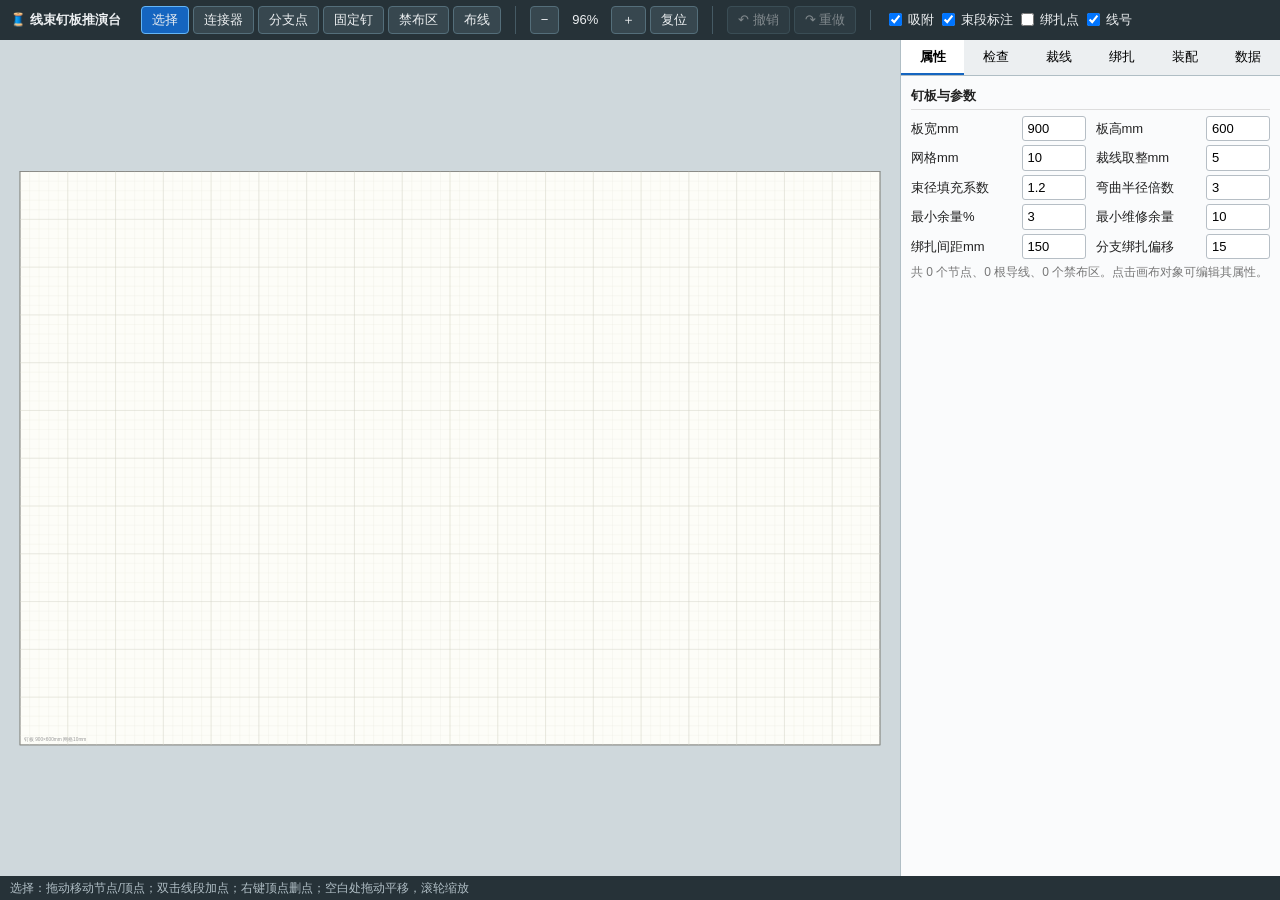
==== static/index.html @ 6e4dbf51 "修复线束钉板放样与装配推演台问题" ====
<!DOCTYPE html>
<html lang="zh">
<head>
<meta charset="utf-8">
<meta name="viewport" content="width=device-width, initial-scale=1">
<title>线束钉板放样与装配推演台</title>
<link rel="stylesheet" href="/static/style.css">
</head>
<body>
<header id="topbar">
  <span class="brand">🧵 线束钉板推演台</span>
  <span class="tb-group" id="tools">
    <button data-tool="select" class="tool active" title="选择/移动 (V)">选择</button>
    <button data-tool="connector" class="tool" title="放置连接器 (J)">连接器</button>
    <button data-tool="branch" class="tool" title="放置分支点 (B)">分支点</button>
    <button data-tool="nail" class="tool" title="放置固定钉 (N)">固定钉</button>
    <button data-tool="zone" class="tool" title="拖出禁布区 (Z)">禁布区</button>
    <button data-tool="wire" class="tool" title="布线：点连接器起点→途经点→连接器终点 (W)">布线</button>
  </span>
  <span class="tb-group">
    <button id="zoomOut" title="缩小">−</button>
    <span id="zoomLabel" class="zoom">100%</span>
    <button id="zoomIn" title="放大">＋</button>
    <button id="zoomFit" title="复位视图">复位</button>
  </span>
  <span class="tb-group">
    <button id="undoBtn" title="撤销 (Ctrl+Z)">↶ 撤销</button>
    <button id="redoBtn" title="重做 (Ctrl+Y)">↷ 重做</button>
  </span>
  <span class="tb-group">
    <label class="chk"><input type="checkbox" id="optSnap" checked> 吸附</label>
    <label class="chk"><input type="checkbox" id="optBundles" checked> 束段标注</label>
    <label class="chk"><input type="checkbox" id="optTies"> 绑扎点</label>
    <label class="chk"><input type="checkbox" id="optLabels" checked> 线号</label>
  </span>
</header>

<div id="main">
  <div id="canvasWrap">
    <svg id="canvas" xmlns="http://www.w3.org/2000/svg">
      <defs>
        <pattern id="hatch" width="6" height="6" patternUnits="userSpaceOnUse" patternTransform="rotate(45)">
          <rect width="6" height="6" fill="#fbe4e4"></rect>
          <line x1="0" y1="0" x2="0" y2="6" stroke="#d88" stroke-width="1"></line>
        </pattern>
      </defs>
      <g id="layer-board"></g>
      <g id="layer-zone"></g>
      <g id="layer-bundle"></g>
      <g id="layer-wire"></g>
      <g id="layer-tie"></g>
      <g id="layer-node"></g>
      <g id="layer-overlay"></g>
    </svg>
    <div id="pinPicker" class="hidden"></div>
    <div id="stepBar" class="hidden"></div>
  </div>

  <aside id="side">
    <nav id="tabs">
      <button data-tab="prop" class="tab active">属性</button>
      <button data-tab="check" class="tab">检查 <span id="checkBadge" class="badge hidden"></span></button>
      <button data-tab="cut" class="tab">裁线</button>
      <button data-tab="tie" class="tab">绑扎</button>
      <button data-tab="asm" class="tab">装配</button>
      <button data-tab="data" class="tab">数据</button>
    </nav>
    <section id="panel-prop" class="panel"></section>
    <section id="panel-check" class="panel hidden"></section>
    <section id="panel-cut" class="panel hidden"></section>
    <section id="panel-tie" class="panel hidden"></section>
    <section id="panel-asm" class="panel hidden"></section>
    <section id="panel-data" class="panel hidden">
      <div class="row">
        <label>设计名称 <input id="designName" type="text"></label>
      </div>
      <div class="row btns">
        <button id="saveBtn">保存到本地库</button>
        <button id="newBtn">新建</button>
        <button id="sampleBtn">载入示例</button>
      </div>
      <div class="row btns">
        <button id="exportBtn">导出 JSON 备份</button>
        <button id="importBtn">导入 JSON</button>
        <input type="file" id="importFile" accept=".json,application/json" class="hidden">
      </div>
      <div class="row btns">
        <button id="printBtn">打印模板（1:1 分页）</button>
        <button id="labelsBtn">线号标签</button>
      </div>
      <h4>本地存档</h4>
      <div id="saveList" class="savelist">（尚未保存）</div>
      <h4>接线表（用于核对“线号接错端点”）</h4>
      <p class="hint">每行一条：<code>线号 起点 终点</code>，端点写作 <code>J1.3</code>（连接器.针）。</p>
      <textarea id="netlist" rows="6" spellcheck="false"></textarea>
      <div class="row btns">
        <button id="netsApply">应用接线表</button>
        <button id="netsAuto">从布线生成</button>
      </div>
    </section>
  </aside>
</div>

<footer id="statusbar">
  <span id="statusHint">就绪</span>
  <span id="statusPos"></span>
</footer>

<script type="module" src="/static/app.js"></script>
</body>
</html>
---- static/style.css ----
/* style.css — 线束钉板放样与装配推演台 */
* { box-sizing: border-box; }
html, body { height: 100%; margin: 0; }
body {
  font: 13px/1.5 "PingFang SC", "Microsoft YaHei", "Noto Sans CJK SC", sans-serif;
  color: #222; background: #eceff1; display: flex; flex-direction: column;
}
.hidden { display: none !important; }
button {
  font: inherit; padding: 3px 10px; border: 1px solid #b6bec5; border-radius: 4px;
  background: #fff; cursor: pointer;
}
button:hover { background: #eef4fb; border-color: #7fa8d9; }
button:disabled { opacity: .45; cursor: default; }
input, select, textarea { font: inherit; padding: 2px 5px; border: 1px solid #b6bec5; border-radius: 3px; }
input[type=number] { width: 64px; }
code { background: #f0f0f0; padding: 0 3px; border-radius: 3px; }

/* ---------- 顶栏 ---------- */
#topbar {
  display: flex; align-items: center; gap: 14px; flex-wrap: wrap;
  padding: 6px 10px; background: #263238; color: #eceff1;
}
#topbar .brand { font-weight: 700; margin-right: 6px; }
.tb-group { display: inline-flex; align-items: center; gap: 4px; }
.tb-group + .tb-group { border-left: 1px solid #455a64; padding-left: 14px; }
#topbar button { background: #37474f; color: #eceff1; border-color: #546e7a; }
#topbar button:hover { background: #455a64; }
#topbar button.tool.active { background: #1565c0; border-color: #64b5f6; }
#topbar .zoom { min-width: 44px; text-align: center; display: inline-block; }
#topbar .chk { display: inline-flex; align-items: center; gap: 3px; cursor: pointer; }

/* ---------- 主区 ---------- */
#main { flex: 1; display: flex; min-height: 0; }
#canvasWrap { flex: 1; position: relative; overflow: hidden; background: #cfd8dc; }
#canvas { width: 100%; height: 100%; display: block; touch-action: none; }
#canvas.wiretool { cursor: crosshair; }

/* 端子选择弹窗 */
#pinPicker {
  position: absolute; z-index: 20; background: #fff; border: 1px solid #78909c;
  border-radius: 6px; box-shadow: 0 4px 16px #0004; padding: 8px; max-width: 240px;
}
#pinPicker h5 { margin: 0 0 6px; font-size: 12px; color: #37474f; }
#pinPicker .pins { display: flex; flex-wrap: wrap; gap: 4px; }
#pinPicker .pins button { min-width: 34px; }
#pinPicker .pins button.occ { text-decoration: line-through; color: #b71c1c; }
#pinPicker .cancel { margin-top: 6px; width: 100%; }

/* 逐步推演条 */
#stepBar {
  position: absolute; left: 50%; transform: translateX(-50%); bottom: 14px; z-index: 20;
  background: #fffde7; border: 1px solid #f9a825; border-radius: 8px;
  box-shadow: 0 4px 16px #0003; padding: 8px 14px; display: flex; align-items: center; gap: 10px;
  max-width: 90%;
}
#stepBar .cur { font-weight: 700; }
#stepBar .prog { color: #666; }

/* ---------- 侧栏 ---------- */
#side {
  width: 380px; background: #fafbfc; border-left: 1px solid #b0bec5;
  display: flex; flex-direction: column; min-height: 0;
}
#tabs { display: flex; border-bottom: 1px solid #b0bec5; }
#tabs .tab {
  flex: 1; border: none; border-radius: 0; background: #eceff1; padding: 7px 0;
  border-bottom: 2px solid transparent;
}
#tabs .tab.active { background: #fff; border-bottom-color: #1565c0; font-weight: 700; }
.badge {
  display: inline-block; min-width: 16px; padding: 0 4px; border-radius: 8px;
  background: #c62828; color: #fff; font-size: 11px; line-height: 16px;
}
.panel { flex: 1; overflow: auto; padding: 10px; }
.panel h4 { margin: 12px 0 6px; border-bottom: 1px solid #ddd; padding-bottom: 3px; }
.panel h4:first-child { margin-top: 0; }
.panel .hint { color: #777; font-size: 12px; margin: 4px 0; }
.row { margin: 6px 0; display: flex; gap: 8px; flex-wrap: wrap; align-items: center; }
.row label { display: inline-flex; align-items: center; gap: 4px; }
.row.btns button { flex: 0 0 auto; }
.grid2 { display: grid; grid-template-columns: 1fr 1fr; gap: 4px 10px; }
.grid2 label { display: flex; justify-content: space-between; align-items: center; gap: 6px; }
legend, .sub { font-weight: 700; color: #37474f; margin-top: 8px; }

/* 属性面板 */
.swatch { display: inline-flex; gap: 3px; flex-wrap: wrap; }
.swatch button { width: 20px; height: 20px; padding: 0; border-radius: 3px; }
.swatch button.cur { outline: 2px solid #1565c0; }
.leninfo { background: #e3f2fd; border-radius: 4px; padding: 4px 8px; margin: 6px 0; }

/* 检查面板 */
.issue { padding: 4px 6px; border-radius: 4px; margin: 3px 0; cursor: pointer; font-size: 12px; }
.issue:hover { filter: brightness(.96); }
.issue.error { background: #ffebee; border-left: 3px solid #c62828; }
.issue.warn { background: #fff8e1; border-left: 3px solid #f9a825; }
.issue.info { background: #e3f2fd; border-left: 3px solid #1565c0; }
.okline { color: #2e7d32; padding: 6px; }

/* 表格 */
table.list { border-collapse: collapse; width: 100%; font-size: 12px; }
table.list th, table.list td { border: 1px solid #cfd8dc; padding: 2px 5px; text-align: right; white-space: nowrap; }
table.list th { background: #eceff1; position: sticky; top: 0; }
table.list td.l, table.list th.l { text-align: left; }
table.list tr:hover td { background: #f5f5f5; }
table.list tr.cur td { background: #bbdefb; }
.colorchip { display: inline-block; width: 10px; height: 10px; border: 1px solid #0006; border-radius: 2px; vertical-align: -1px; }

/* 装配 */
.asmitem { display: flex; gap: 8px; align-items: center; padding: 3px 6px; border-radius: 4px; cursor: pointer; }
.asmitem:hover { background: #eef4fb; }
.asmitem.done { color: #2e7d32; }
.asmitem.cur { background: #fff8e1; font-weight: 700; }
.asmitem .no { width: 22px; text-align: right; color: #777; }

/* 数据面板 */
.savelist .sv { display: flex; align-items: center; gap: 6px; padding: 3px 4px; border-bottom: 1px solid #eee; }
.savelist .sv .nm { flex: 1; overflow: hidden; text-overflow: ellipsis; white-space: nowrap; }
.savelist .sv .tm { color: #999; font-size: 11px; }
#netlist { width: 100%; font-family: ui-monospace, Consolas, monospace; font-size: 12px; }
#designName { width: 220px; }

/* ---------- 状态栏 ---------- */
#statusbar {
  display: flex; justify-content: space-between; gap: 12px;
  padding: 3px 10px; background: #263238; color: #b0bec5; font-size: 12px;
}

/* ---------- 画布内 ---------- */
.halo { paint-order: stroke; stroke: #fdfdf8; stroke-width: .9; }
.wire-current polyline.colored {
  stroke-dasharray: 7 3;
  animation: march .8s linear infinite;
}
@keyframes march { to { stroke-dashoffset: -10; } }
.pulse { animation: pulse 1.2s ease-in-out infinite; }
@keyframes pulse { 0%, 100% { opacity: 1; } 50% { opacity: .25; } }
.vhandle:hover { fill: #ffe9a8; }
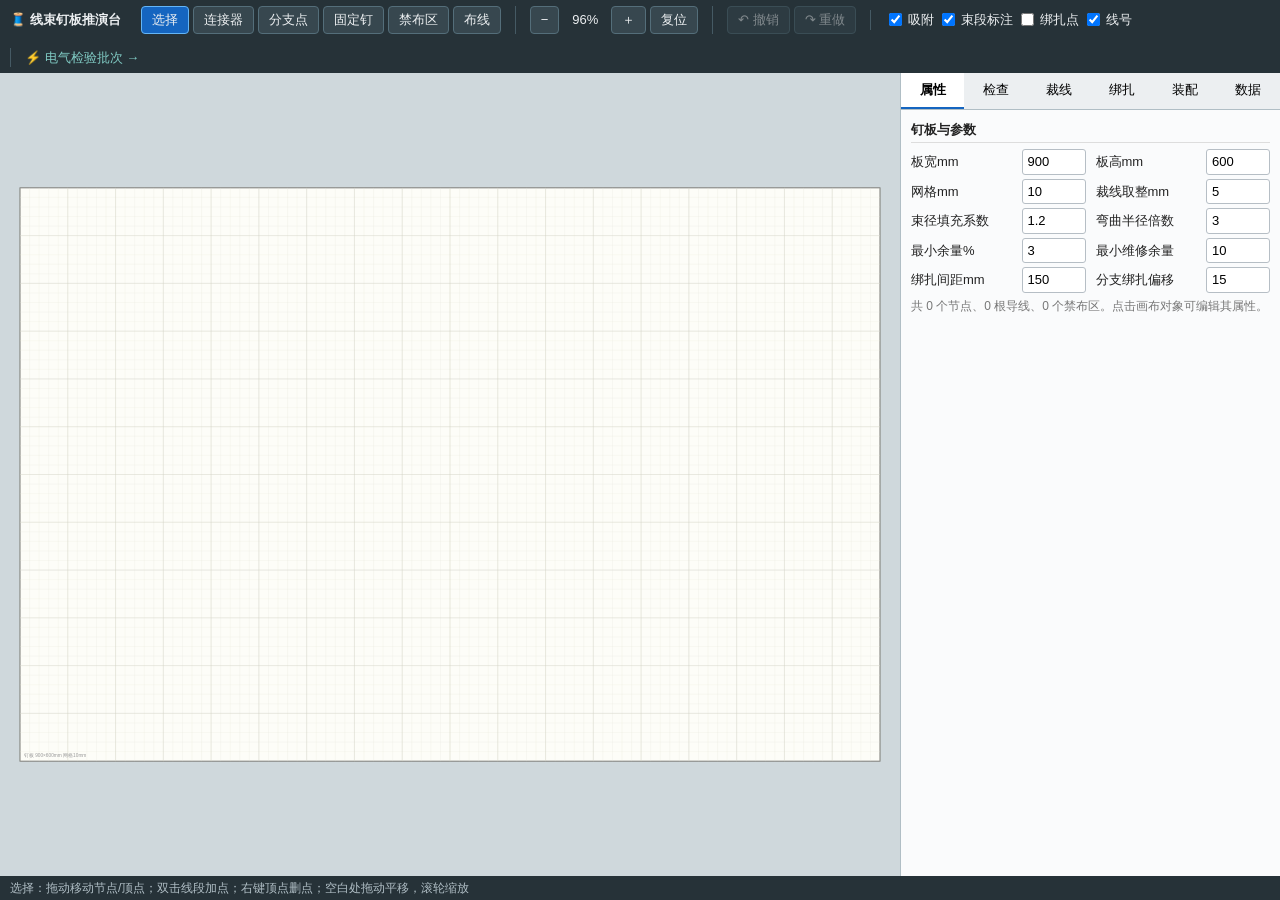
==== commit 153c8084: "修复线束电气检验批次模块问题" ====
--- a/static/index.html
+++ b/static/index.html
@@ -32,6 +32,9 @@
     <label class="chk"><input type="checkbox" id="optBundles" checked> 束段标注</label>
     <label class="chk"><input type="checkbox" id="optTies"> 绑扎点</label>
     <label class="chk"><input type="checkbox" id="optLabels" checked> 线号</label>
+  </span>
+  <span class="tb-group">
+    <a class="navlink" href="/inspect">⚡ 电气检验批次 →</a>
   </span>
 </header>
 
--- a/static/style.css
+++ b/static/style.css
@@ -136,3 +136,74 @@
 .pulse { animation: pulse 1.2s ease-in-out infinite; }
 @keyframes pulse { 0%, 100% { opacity: 1; } 50% { opacity: .25; } }
 .vhandle:hover { fill: #ffe9a8; }
+
+/* ---------- 电气检验批次页 ---------- */
+#topbar a.navlink { color: #80cbc4; text-decoration: none; }
+#topbar a.navlink:hover { text-decoration: underline; }
+#qcMain { flex: 1; display: flex; min-height: 0; }
+#qcLeft {
+  width: 320px; background: #fafbfc; border-right: 1px solid #b0bec5;
+  overflow: auto; padding: 10px;
+}
+#qcLeft h4 { margin: 12px 0 6px; border-bottom: 1px solid #ddd; padding-bottom: 3px; }
+#qcLeft h4:first-child { margin-top: 0; }
+#qcCenter { flex: 1; overflow: auto; padding: 10px; background: #eceff1; }
+#qcRight {
+  width: 430px; background: #fafbfc; border-left: 1px solid #b0bec5;
+  display: flex; flex-direction: column; min-height: 0;
+}
+#qcTabs { display: flex; border-bottom: 1px solid #b0bec5; }
+#qcTabs .tab {
+  flex: 1; border: none; border-radius: 0; background: #eceff1; padding: 7px 0;
+  border-bottom: 2px solid transparent;
+}
+#qcTabs .tab.active { background: #fff; border-bottom-color: #1565c0; font-weight: 700; }
+.qc-panel { flex: 1; overflow: auto; padding: 10px; }
+.qc-status { padding: 2px 12px; border-radius: 11px; font-weight: 700; font-size: 12px; color: #fff; }
+.qc-status:empty { display: none; }
+.qc-status.preparing { background: #546e7a; }
+.qc-status.testing { background: #f9a825; color: #212121; }
+.qc-status.review { background: #1565c0; }
+.qc-status.archived { background: #2e7d32; }
+.meta { font-size: 12px; color: #555; margin: 2px 0; }
+.netitem { border: 1px solid #cfd8dc; border-radius: 5px; padding: 5px 8px; margin: 5px 0; background: #fff; font-size: 12px; }
+.netitem.done { border-color: #a5d6a7; background: #f1f8e9; }
+.netitem .eps { font-size: 11px; color: #666; }
+.netitem .prog { font-size: 11px; color: #37474f; display: flex; justify-content: space-between; align-items: center; margin-top: 2px; }
+.netitem button, .mini { font-size: 11px; padding: 1px 6px; }
+.recitem { padding: 5px 8px; border-radius: 5px; margin: 4px 0; background: #fff; border: 1px solid #cfd8dc; cursor: pointer; font-size: 12px; }
+.recitem:hover { background: #eef4fb; }
+.recitem.cur { border-color: #2e7d32; background: #f1f8e9; }
+.conn-card {
+  display: inline-block; background: #fff; border: 1px solid #b0bec5; border-radius: 6px;
+  margin: 0 10px 10px 0; padding: 4px; vertical-align: top;
+}
+.qc-pin { cursor: pointer; }
+.qc-pin:hover circle { stroke-width: 2.5; }
+#entryFields { border: 1px solid #b0bec5; border-radius: 6px; background: #fff; padding: 8px 10px; margin: 0; }
+#entryFields:disabled { opacity: .55; }
+#entryFields legend { padding: 0 6px; font-weight: 700; color: #37474f; }
+#entryFields .row { margin: 5px 0; }
+#entryFields input[type=number] { width: 90px; }
+#scanInput { width: 220px; }
+#pausedBanner { background: #fff8e1; border: 1px solid #f9a825; border-radius: 6px; padding: 6px 10px; margin-bottom: 8px; }
+#emptyHint { background: #fff; border: 1px dashed #90a4ae; border-radius: 6px; padding: 30px; text-align: center; color: #607d8b; }
+.anomitem { border: 1px solid #cfd8dc; border-left-width: 3px; border-radius: 4px; background: #fff; padding: 6px 8px; margin: 6px 0; font-size: 12px; }
+.anomitem.error { border-left-color: #c62828; }
+.anomitem.manual { border-left-color: #6a1b9a; }
+.anomitem.warn { border-left-color: #f9a825; }
+.anomitem.resolved { opacity: .75; background: #f6f9f6; }
+.anomitem .amsg { color: #444; margin: 2px 0; }
+.dp-form { display: flex; gap: 4px; margin-top: 4px; flex-wrap: wrap; }
+.dp-form select { max-width: 150px; }
+.dp-form input { flex: 1; min-width: 100px; }
+.dp-hist { color: #2e7d32; font-size: 11px; margin-top: 2px; }
+tr.wd td { color: #999; text-decoration: line-through; }
+tr.badrow td { background: #ffebee; }
+tr.warnrow td { background: #fff8e1; }
+.modal-mask { position: fixed; inset: 0; background: #0006; z-index: 50; display: flex; align-items: center; justify-content: center; }
+.modal { background: #fff; border-radius: 8px; padding: 16px; width: 400px; box-shadow: 0 8px 30px #0005; }
+.modal h4 { margin-top: 0; }
+#nbName { width: 240px; }
+#csvText { width: 100%; font-family: ui-monospace, Consolas, monospace; font-size: 12px; }
+#qcTab-archive .chk { display: block; margin: 3px 0; }
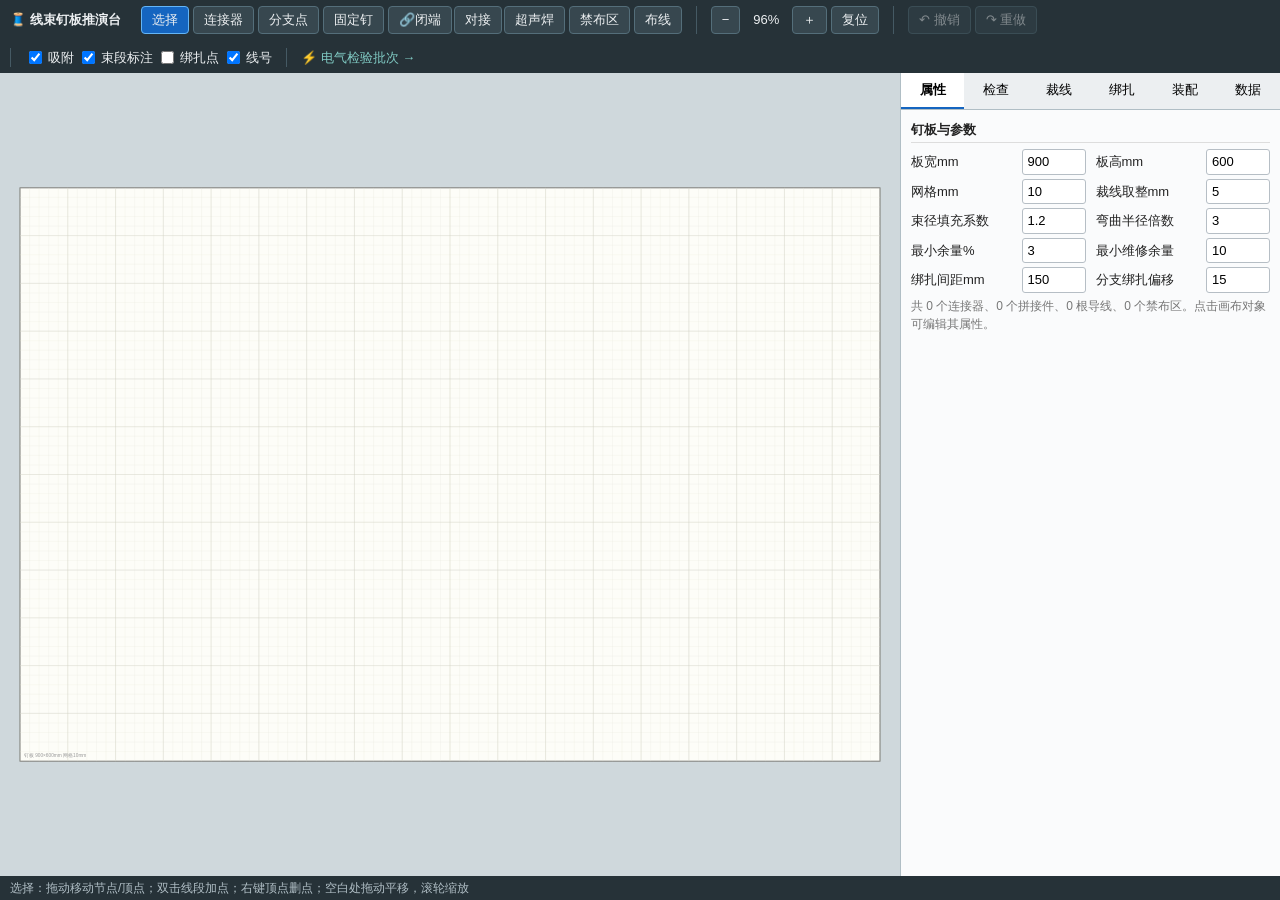
==== commit 50dd477b: "增加拼接点与多分支网络布线" ====
--- a/static/index.html
+++ b/static/index.html
@@ -14,6 +14,11 @@
     <button data-tool="connector" class="tool" title="放置连接器 (J)">连接器</button>
     <button data-tool="branch" class="tool" title="放置分支点 (B)">分支点</button>
     <button data-tool="nail" class="tool" title="放置固定钉 (N)">固定钉</button>
+    <span class="tb-group splice-tools" style="gap:2px">
+      <button data-tool="splice" data-kind="cap" class="tool" title="放置闭端拼接件 (S)">🔗闭端</button>
+      <button data-tool="splice" data-kind="butt" class="tool" title="放置对接拼接件">对接</button>
+      <button data-tool="splice" data-kind="ultra" class="tool" title="放置超声焊拼接件">超声焊</button>
+    </span>
     <button data-tool="zone" class="tool" title="拖出禁布区 (Z)">禁布区</button>
     <button data-tool="wire" class="tool" title="布线：点连接器起点→途经点→连接器终点 (W)">布线</button>
   </span>
@@ -93,9 +98,10 @@
       </div>
       <h4>本地存档</h4>
       <div id="saveList" class="savelist">（尚未保存）</div>
-      <h4>接线表（用于核对“线号接错端点”）</h4>
-      <p class="hint">每行一条：<code>线号 起点 终点</code>，端点写作 <code>J1.3</code>（连接器.针）。</p>
-      <textarea id="netlist" rows="6" spellcheck="false"></textarea>
+      <h4>接线表（同一网络名可含多个端子）</h4>
+      <p class="hint">每行一条：<code>网络名 端子1 端子2 [端子3 …]</code>，端点写作 <code>J1.3</code>（连接器.针）。
+      同一网络名出现多行即合并为多分支网络；旧格式 <code>线号 起点 终点</code> 仍可读取。</p>
+      <textarea id="netlist" rows="8" spellcheck="false" placeholder="PWR J1.1 J2.1 J3.2&#10;GND J1.2 J2.2"></textarea>
       <div class="row btns">
         <button id="netsApply">应用接线表</button>
         <button id="netsAuto">从布线生成</button>
--- a/static/style.css
+++ b/static/style.css
@@ -169,6 +169,12 @@
 .netitem { border: 1px solid #cfd8dc; border-radius: 5px; padding: 5px 8px; margin: 5px 0; background: #fff; font-size: 12px; }
 .netitem.done { border-color: #a5d6a7; background: #f1f8e9; }
 .netitem .eps { font-size: 11px; color: #666; }
+.netitem .viasp { font-size: 11px; color: #8d6e63; font-weight: 700; }
+.asmitem .splicetag {
+  display: inline-block; min-width: 22px; text-align: center; font-size: 11px;
+  background: #efebe9; border: 1px solid #8d6e63; border-radius: 3px; color: #5d4037;
+}
+.asmitem .asmname { flex: 1; }
 .netitem .prog { font-size: 11px; color: #37474f; display: flex; justify-content: space-between; align-items: center; margin-top: 2px; }
 .netitem button, .mini { font-size: 11px; padding: 1px 6px; }
 .recitem { padding: 5px 8px; border-radius: 5px; margin: 4px 0; background: #fff; border: 1px solid #cfd8dc; cursor: pointer; font-size: 12px; }
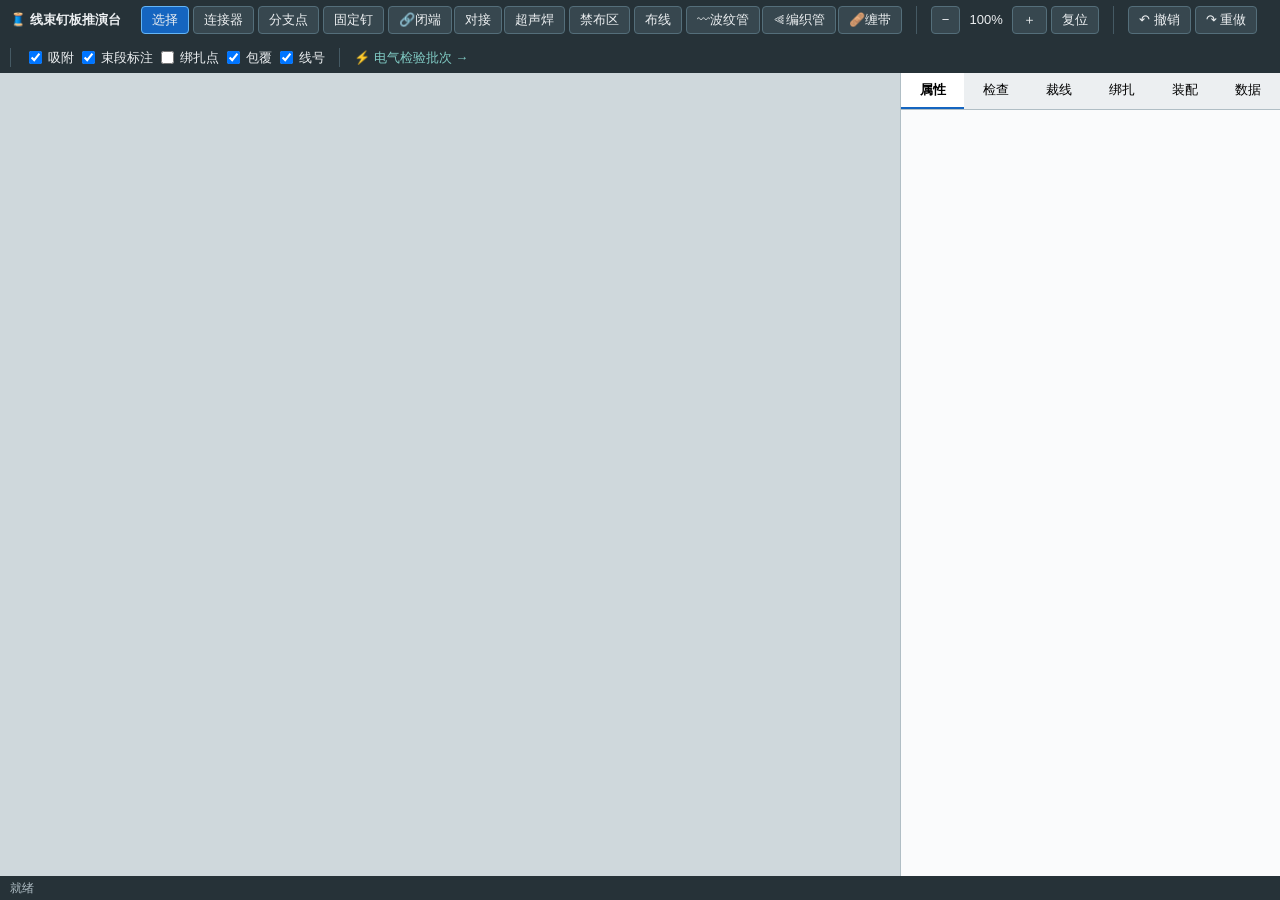
==== commit 260c61f4: "增加束段护套与缠带编排" ====
--- a/static/index.html
+++ b/static/index.html
@@ -21,6 +21,11 @@
     </span>
     <button data-tool="zone" class="tool" title="拖出禁布区 (Z)">禁布区</button>
     <button data-tool="wire" class="tool" title="布线：点连接器起点→途经点→连接器终点 (W)">布线</button>
+    <span class="tb-group splice-tools" style="gap:2px">
+      <button data-tool="cover" data-kind="corr" class="tool" title="沿束段布置波纹管 (C)">〰波纹管</button>
+      <button data-tool="cover" data-kind="braid" class="tool" title="沿束段布置编织套管">⫷编织管</button>
+      <button data-tool="cover" data-kind="tape" class="tool" title="沿束段缠胶带">🩹缠带</button>
+    </span>
   </span>
   <span class="tb-group">
     <button id="zoomOut" title="缩小">−</button>
@@ -36,6 +41,7 @@
     <label class="chk"><input type="checkbox" id="optSnap" checked> 吸附</label>
     <label class="chk"><input type="checkbox" id="optBundles" checked> 束段标注</label>
     <label class="chk"><input type="checkbox" id="optTies"> 绑扎点</label>
+    <label class="chk"><input type="checkbox" id="optCovers" checked> 包覆</label>
     <label class="chk"><input type="checkbox" id="optLabels" checked> 线号</label>
   </span>
   <span class="tb-group">
@@ -56,11 +62,13 @@
       <g id="layer-zone"></g>
       <g id="layer-bundle"></g>
       <g id="layer-wire"></g>
+      <g id="layer-cover"></g>
       <g id="layer-tie"></g>
       <g id="layer-node"></g>
       <g id="layer-overlay"></g>
     </svg>
     <div id="pinPicker" class="hidden"></div>
+    <div id="coverBar" class="hidden"></div>
     <div id="stepBar" class="hidden"></div>
   </div>
 
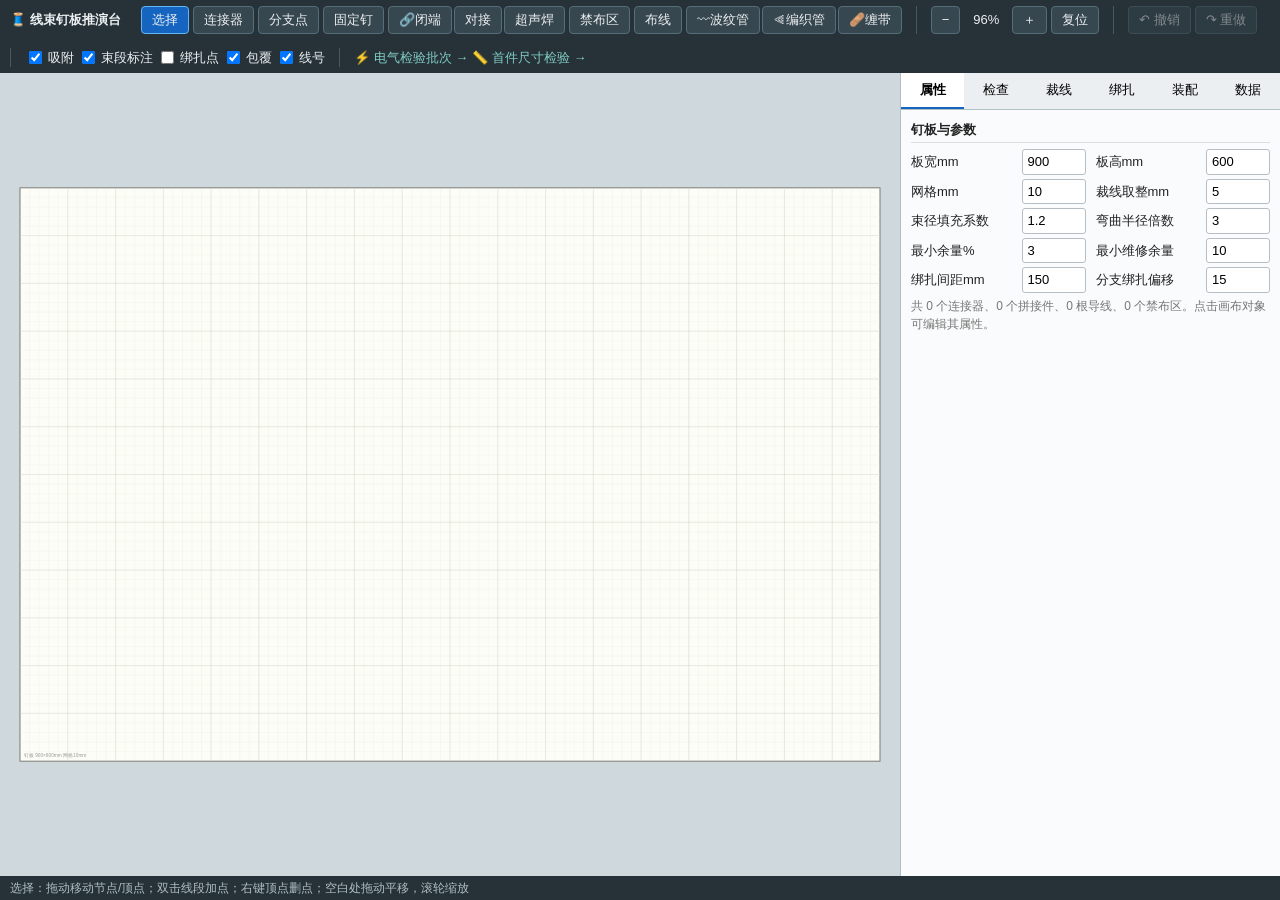
==== commit d3881623: "修复线束首件尺寸检验批次问题" ====
--- a/static/index.html
+++ b/static/index.html
@@ -46,6 +46,7 @@
   </span>
   <span class="tb-group">
     <a class="navlink" href="/inspect">⚡ 电气检验批次 →</a>
+    <a class="navlink" href="/fai">📏 首件尺寸检验 →</a>
   </span>
 </header>
 
--- a/static/style.css
+++ b/static/style.css
@@ -174,7 +174,20 @@
   display: inline-block; min-width: 22px; text-align: center; font-size: 11px;
   background: #efebe9; border: 1px solid #8d6e63; border-radius: 3px; color: #5d4037;
 }
+.asmitem .covertag {
+  display: inline-block; min-width: 22px; text-align: center; font-size: 11px;
+  background: #fff; border: 1px solid #90a4ae; border-radius: 3px;
+}
 .asmitem .asmname { flex: 1; }
+
+/* 包覆绘制工具条 */
+#coverBar {
+  position: absolute; left: 50%; transform: translateX(-50%); top: 12px; z-index: 20;
+  background: #e8f5e9; border: 1px solid #2e7d32; border-radius: 8px;
+  box-shadow: 0 4px 16px #0003; padding: 6px 12px; display: flex; align-items: center; gap: 10px;
+  max-width: 92%;
+}
+#coverBar .prog { color: #1b5e20; font-weight: 700; }
 .netitem .prog { font-size: 11px; color: #37474f; display: flex; justify-content: space-between; align-items: center; margin-top: 2px; }
 .netitem button, .mini { font-size: 11px; padding: 1px 6px; }
 .recitem { padding: 5px 8px; border-radius: 5px; margin: 4px 0; background: #fff; border: 1px solid #cfd8dc; cursor: pointer; font-size: 12px; }
@@ -213,3 +226,57 @@
 #nbName { width: 240px; }
 #csvText { width: 100%; font-family: ui-monospace, Consolas, monospace; font-size: 12px; }
 #qcTab-archive .chk { display: block; margin: 3px 0; }
+
+/* ---------- 首件尺寸检验页 ---------- */
+.qc-status.measuring { background: #f9a825; color: #212121; }
+.qc-status.review { background: #1565c0; }
+.qc-status.released { background: #2e7d32; }
+.qc-status.preparing { background: #546e7a; }
+#staleBanner { background: #fff3e0; border: 1px solid #ef6c00; color: #bf360c;
+  border-radius: 6px; padding: 6px 10px; margin-bottom: 8px; font-size: 12px; }
+#releasedBanner { background: #e8f5e9; border: 1px solid #2e7d32; color: #1b5e20;
+  border-radius: 6px; padding: 6px 10px; margin-bottom: 8px; font-size: 12px; }
+.fai-board-wrap { background: #fff; border: 1px solid #b0bec5; border-radius: 6px;
+  position: relative; margin-bottom: 10px; }
+.fai-board-toolbar { position: absolute; top: 6px; left: 6px; z-index: 5;
+  background: #fffffff0; border: 1px solid #cfd8dc; border-radius: 5px; padding: 3px 6px;
+  display: flex; align-items: center; gap: 4px; }
+#faiSvg { width: 100%; height: 46vh; min-height: 320px; display: block; background: #fafafa; cursor: default; }
+#faiSvg.picking { cursor: crosshair; }
+#faiSvg .fai-node { cursor: pointer; }
+#faiSvg .fai-node:hover .fai-hit { stroke: #1565c0; stroke-width: 1.4; }
+#faiSvg .fai-node.sel .fai-hit { stroke: #c62828; stroke-width: 2; }
+#faiSvg .fai-node.active .fai-hit { stroke: #2e7d32; stroke-width: 2.2; }
+#faiSvg text { font-family: inherit; user-select: none; }
+.meas-line { stroke: #1565c0; stroke-width: 0.7; stroke-dasharray: 4 2; }
+.meas-line.ok { stroke: #2e7d32; }
+.meas-line.ng { stroke: #c62828; }
+.meas-line.active { stroke: #ef6c00; stroke-width: 1.4; stroke-dasharray: none; }
+.meas-tag { font-size: 5px; fill: #1565c0; paint-order: stroke; stroke: #fff; stroke-width: 1.4; }
+.fai-pick-a { fill: rgba(198,40,40,.10); }
+.route-item { border: 1px solid #cfd8dc; border-left-width: 3px; border-radius: 5px;
+  background: #fff; padding: 5px 8px; margin: 4px 0; font-size: 12px; cursor: pointer; }
+.route-item:hover { background: #eef4fb; }
+.route-item.active { border-color: #ef6c00; background: #fff8e1; }
+.route-item.ok { border-left-color: #2e7d32; }
+.route-item.ng { border-left-color: #c62828; background: #ffebee; }
+.route-item.bad { border-left-color: #6a1b9a; background: #f3e5f5; }
+.route-item.pending { border-left-color: #90a4ae; }
+.route-item.opt { opacity: .85; }
+.route-item .rname { font-weight: 700; }
+.route-item .rmeta { color: #555; font-size: 11px; display: flex; justify-content: space-between; gap: 6px; }
+.route-item .rdev { font-weight: 700; }
+.route-item .rdev.ok { color: #2e7d32; }
+.route-item .rdev.ng { color: #c62828; }
+.route-item .rkind { color: #78909c; }
+.fai-progbar { height: 6px; background: #e0e0e0; border-radius: 3px; overflow: hidden; margin: 4px 0; }
+.fai-progbar > i { display: block; height: 100%; background: #2e7d32; }
+.st-chk { color: #2e7d32; font-weight: 700; }
+.st-ng { color: #c62828; font-weight: 700; }
+.st-bad { color: #6a1b9a; font-weight: 700; }
+.st-pend { color: #90a4ae; }
+@media print {
+  #topbar, #statusbar, #qcLeft, #qcRight, #qcCenter fieldset, .fai-board-toolbar { display: none !important; }
+  #qcMain { display: block; }
+  #qcCenter { overflow: visible; background: #fff; }
+}
